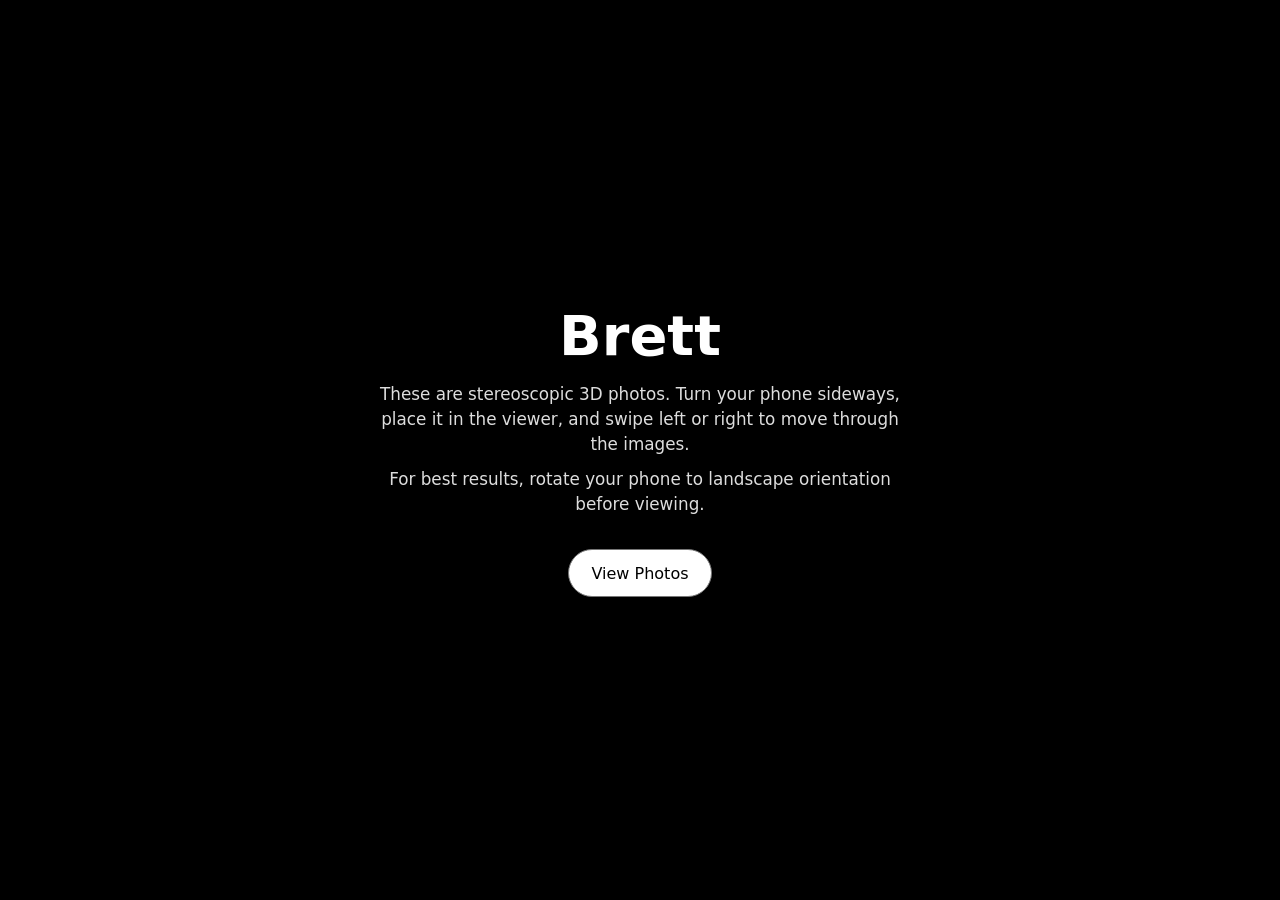
==== phone/Brett/index.html @ c5b340ac "Add files via upload" ====
<!doctype html>
<html lang="en">
<head>
  <meta charset="utf-8">
  <meta name="viewport" content="width=device-width, initial-scale=1, viewport-fit=cover">
  <meta name="theme-color" content="#000000">
  <title>Brett - 3D Photos</title>
  <link rel="stylesheet" href="../viewer.css">
</head>
<body>
  <section id="landing" class="screen active" aria-labelledby="landingName">
    <div class="landing-card">
      <h1 id="landingName">Brett</h1>
      <p id="landingText">These are stereoscopic 3D photos.</p>
      <p>For best results, rotate your phone to landscape orientation before viewing.</p>
      <button id="viewBtn" class="primary" type="button">View Photos</button>
    </div>
  </section>

  <section id="viewer" class="screen" aria-label="3D photo viewer">
    <div class="viewer-main">
      <img id="photo" src="" alt="">
    </div>

    <div id="controls" class="controls">
      <button id="backBtn" class="control-button" type="button" aria-label="Back to introduction">Home</button>

      <div class="meta" aria-live="polite">
        <span id="title"></span>
        <span aria-hidden="true"> · </span>
        <span id="counter"></span>
      </div>

      <div>
        <button id="prevBtn" class="control-button" type="button" aria-label="Previous photo">‹</button>
        <button id="nextBtn" class="control-button" type="button" aria-label="Next photo">›</button>
      </div>
    </div>
  </section>

  <script src="config.js"></script>
  <script src="../viewer.js"></script>
</body>
</html>
---- phone/viewer.css ----
:root {
  color-scheme: dark;
  font-family: system-ui, -apple-system, BlinkMacSystemFont, "Segoe UI", sans-serif;
}
* { box-sizing: border-box; }
html, body {
  margin: 0;
  min-height: 100%;
  background: #000;
  color: #fff;
}
body {
  min-height: 100vh;
  overflow: hidden;
}
button {
  font: inherit;
}
.screen {
  min-height: 100vh;
  display: none;
  background: #000;
}
.screen.active {
  display: flex;
}
#landing {
  align-items: center;
  justify-content: center;
  padding: 28px;
  overflow-y: auto;
}
.landing-card {
  width: min(620px, 100%);
  text-align: center;
}
.landing-card h1 {
  margin: 0 0 14px;
  font-size: clamp(2rem, 8vw, 3.5rem);
  font-weight: 650;
}
.landing-card p {
  margin: 10px auto;
  max-width: 34rem;
  line-height: 1.5;
  color: #ddd;
  font-size: 1.05rem;
}
.primary {
  margin-top: 22px;
  min-height: 48px;
  padding: 12px 22px;
  border: 1px solid #777;
  border-radius: 999px;
  background: #fff;
  color: #000;
  cursor: pointer;
}
#viewer {
  flex-direction: column;
  width: 100%;
  min-height: 100vh;
  touch-action: pan-y;
}
.viewer-main {
  flex: 1 1 auto;
  min-height: 0;
  display: flex;
  align-items: center;
  justify-content: center;
  overflow: hidden;
  padding: 0;
}
.viewer-main img {
  display: block;
  max-width: 100vw;
  max-height: calc(100vh - 52px);
  width: auto;
  height: auto;
  object-fit: contain;
  user-select: none;
  -webkit-user-drag: none;
}
.controls {
  height: 52px;
  flex: 0 0 52px;
  display: flex;
  align-items: center;
  justify-content: space-between;
  gap: 10px;
  padding: 6px 10px;
  background: #000;
  color: #bbb;
  border-top: 1px solid #1b1b1b;
}
.controls.hidden {
  display: none;
}
.control-button {
  min-width: 44px;
  min-height: 40px;
  border: 1px solid #444;
  border-radius: 8px;
  background: #111;
  color: #eee;
  cursor: pointer;
}
.meta {
  min-width: 0;
  text-align: center;
  font-size: 0.92rem;
  white-space: nowrap;
  overflow: hidden;
  text-overflow: ellipsis;
}
#title {
  color: #fff;
}
#counter {
  color: #888;
}
@media (orientation: landscape) and (max-height: 500px) {
  .controls {
    height: 44px;
    flex-basis: 44px;
    padding-top: 2px;
    padding-bottom: 2px;
  }
  .control-button {
    min-height: 36px;
  }
  .viewer-main img {
    max-height: calc(100vh - 44px);
  }
}
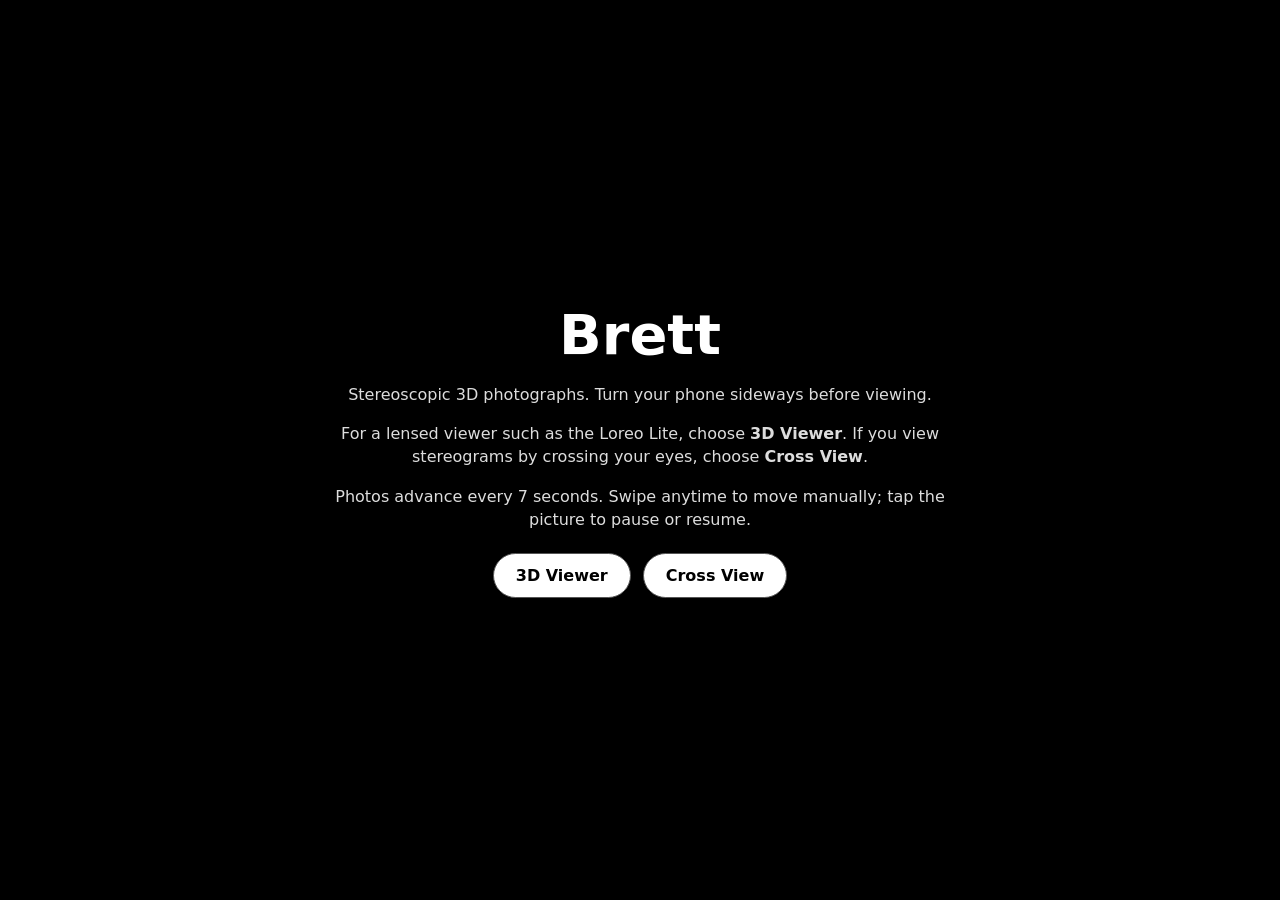
==== commit 355614fc: "Add files via upload" ====
--- a/phone/Brett/index.html
+++ b/phone/Brett/index.html
@@ -1,44 +1,4 @@
-<!doctype html>
-<html lang="en">
-<head>
-  <meta charset="utf-8">
-  <meta name="viewport" content="width=device-width, initial-scale=1, viewport-fit=cover">
-  <meta name="theme-color" content="#000000">
-  <title>Brett - 3D Photos</title>
-  <link rel="stylesheet" href="../viewer.css">
-</head>
-<body>
-  <section id="landing" class="screen active" aria-labelledby="landingName">
-    <div class="landing-card">
-      <h1 id="landingName">Brett</h1>
-      <p id="landingText">These are stereoscopic 3D photos.</p>
-      <p>For best results, rotate your phone to landscape orientation before viewing.</p>
-      <button id="viewBtn" class="primary" type="button">View Photos</button>
-    </div>
-  </section>
-
-  <section id="viewer" class="screen" aria-label="3D photo viewer">
-    <div class="viewer-main">
-      <img id="photo" src="" alt="">
-    </div>
-
-    <div id="controls" class="controls">
-      <button id="backBtn" class="control-button" type="button" aria-label="Back to introduction">Home</button>
-
-      <div class="meta" aria-live="polite">
-        <span id="title"></span>
-        <span aria-hidden="true"> · </span>
-        <span id="counter"></span>
-      </div>
-
-      <div>
-        <button id="prevBtn" class="control-button" type="button" aria-label="Previous photo">‹</button>
-        <button id="nextBtn" class="control-button" type="button" aria-label="Next photo">›</button>
-      </div>
-    </div>
-  </section>
-
-  <script src="config.js"></script>
-  <script src="../viewer.js"></script>
-</body>
-</html>
+<!doctype html><html lang="en"><head><meta charset="utf-8"><meta name="viewport" content="width=device-width,initial-scale=1,viewport-fit=cover"><meta name="theme-color" content="#000"><meta name="apple-mobile-web-app-capable" content="yes"><title>Brett - 3D Photos</title><link rel="stylesheet" href="../viewer.css"></head><body>
+<section id="landing" class="screen active"><div class="card"><h1>Brett</h1><p>Stereoscopic 3D photographs. Turn your phone sideways before viewing.</p><p>For a lensed viewer such as the Loreo Lite, choose <b>3D Viewer</b>. If you view stereograms by crossing your eyes, choose <b>Cross View</b>.</p><p>Photos advance every 7 seconds. Swipe anytime to move manually; tap the picture to pause or resume.</p><div class="modes"><button id="parallel" class="primary">3D Viewer</button><button id="crossBtn" class="primary">Cross View</button></div></div></section>
+<section id="viewer" class="screen"><div id="stage" class="stage"><img id="photo" class="normal" alt=""><div id="cross" class="cross"><div id="leftHalf" class="half a"></div><div id="rightHalf" class="half b"></div></div><div id="stitle" class="stitle"><span id="titleL"></span><span id="titleR"></span></div><div id="status" class="status"></div></div><div class="controls"><button id="home">Home</button><button id="pause">Pause</button><div class="meta"><b id="metaTitle"></b> · <span id="count"></span></div><button id="prev">‹</button><button id="next">›</button></div></section>
+<script src="config.js"></script><script src="../viewer.js"></script></body></html>
--- a/phone/viewer.css
+++ b/phone/viewer.css
@@ -1,135 +1,2 @@
-:root {
-  color-scheme: dark;
-  font-family: system-ui, -apple-system, BlinkMacSystemFont, "Segoe UI", sans-serif;
-}
-* { box-sizing: border-box; }
-html, body {
-  margin: 0;
-  min-height: 100%;
-  background: #000;
-  color: #fff;
-}
-body {
-  min-height: 100vh;
-  overflow: hidden;
-}
-button {
-  font: inherit;
-}
-.screen {
-  min-height: 100vh;
-  display: none;
-  background: #000;
-}
-.screen.active {
-  display: flex;
-}
-#landing {
-  align-items: center;
-  justify-content: center;
-  padding: 28px;
-  overflow-y: auto;
-}
-.landing-card {
-  width: min(620px, 100%);
-  text-align: center;
-}
-.landing-card h1 {
-  margin: 0 0 14px;
-  font-size: clamp(2rem, 8vw, 3.5rem);
-  font-weight: 650;
-}
-.landing-card p {
-  margin: 10px auto;
-  max-width: 34rem;
-  line-height: 1.5;
-  color: #ddd;
-  font-size: 1.05rem;
-}
-.primary {
-  margin-top: 22px;
-  min-height: 48px;
-  padding: 12px 22px;
-  border: 1px solid #777;
-  border-radius: 999px;
-  background: #fff;
-  color: #000;
-  cursor: pointer;
-}
-#viewer {
-  flex-direction: column;
-  width: 100%;
-  min-height: 100vh;
-  touch-action: pan-y;
-}
-.viewer-main {
-  flex: 1 1 auto;
-  min-height: 0;
-  display: flex;
-  align-items: center;
-  justify-content: center;
-  overflow: hidden;
-  padding: 0;
-}
-.viewer-main img {
-  display: block;
-  max-width: 100vw;
-  max-height: calc(100vh - 52px);
-  width: auto;
-  height: auto;
-  object-fit: contain;
-  user-select: none;
-  -webkit-user-drag: none;
-}
-.controls {
-  height: 52px;
-  flex: 0 0 52px;
-  display: flex;
-  align-items: center;
-  justify-content: space-between;
-  gap: 10px;
-  padding: 6px 10px;
-  background: #000;
-  color: #bbb;
-  border-top: 1px solid #1b1b1b;
-}
-.controls.hidden {
-  display: none;
-}
-.control-button {
-  min-width: 44px;
-  min-height: 40px;
-  border: 1px solid #444;
-  border-radius: 8px;
-  background: #111;
-  color: #eee;
-  cursor: pointer;
-}
-.meta {
-  min-width: 0;
-  text-align: center;
-  font-size: 0.92rem;
-  white-space: nowrap;
-  overflow: hidden;
-  text-overflow: ellipsis;
-}
-#title {
-  color: #fff;
-}
-#counter {
-  color: #888;
-}
-@media (orientation: landscape) and (max-height: 500px) {
-  .controls {
-    height: 44px;
-    flex-basis: 44px;
-    padding-top: 2px;
-    padding-bottom: 2px;
-  }
-  .control-button {
-    min-height: 36px;
-  }
-  .viewer-main img {
-    max-height: calc(100vh - 44px);
-  }
-}
+
+*{box-sizing:border-box}html,body{margin:0;width:100%;height:100%;background:#000;color:#fff;font-family:system-ui,-apple-system,sans-serif}body{overflow:hidden}.screen{display:none;width:100%;height:100%}.screen.active{display:flex}#landing{align-items:center;justify-content:center;padding:24px;overflow:auto}.card{max-width:620px;text-align:center}.card h1{font-size:clamp(2rem,8vw,3.5rem);margin:0 0 14px}.card p{line-height:1.45;color:#ddd}.modes{display:flex;gap:12px;justify-content:center;flex-wrap:wrap;margin-top:22px}button{font:inherit;min-height:44px;border:1px solid #555;border-radius:9px;background:#111;color:#fff;padding:8px 13px}.primary{background:#fff;color:#000;border-radius:999px;padding:12px 22px;font-weight:600}#viewer{position:relative;flex-direction:column;overflow:hidden}.stage{position:relative;flex:1;min-height:0;display:flex;align-items:center;justify-content:center;overflow:hidden;touch-action:pan-y}.normal{display:block;max-width:100%;max-height:100%;width:auto;height:auto;object-fit:contain;-webkit-user-drag:none;user-select:none}.cross{display:none;width:100%;height:100%;align-items:center;justify-content:center}.half{width:50%;height:100%;background-repeat:no-repeat;background-size:200% auto;background-position-y:center}.half.a{background-position-x:right}.half.b{background-position-x:left}.stitle{position:absolute;left:0;right:0;bottom:6%;display:flex;opacity:0;transition:opacity .3s;pointer-events:none}.stitle.show{opacity:1}.stitle span{width:50%;text-align:center;font-weight:600;font-size:clamp(14px,2.7vw,23px);text-shadow:0 1px 5px #000,0 1px 9px #000}.stitle span:first-child{transform:translateX(4px)}.stitle span:last-child{transform:translateX(-4px)}.status{position:absolute;top:8px;left:50%;transform:translateX(-50%);background:#000b;padding:4px 9px;border-radius:99px;opacity:0;pointer-events:none}.status.show{opacity:1}.controls{flex:0 0 46px;display:flex;align-items:center;gap:7px;padding:3px 7px;border-top:1px solid #222}.meta{flex:1;min-width:0;text-align:center;white-space:nowrap;overflow:hidden;text-overflow:ellipsis;color:#aaa;font-size:.9rem}.meta b{color:#fff}@media(orientation:landscape) and (max-height:500px){.controls{flex-basis:40px}.controls button{min-height:34px;padding:4px 9px}}
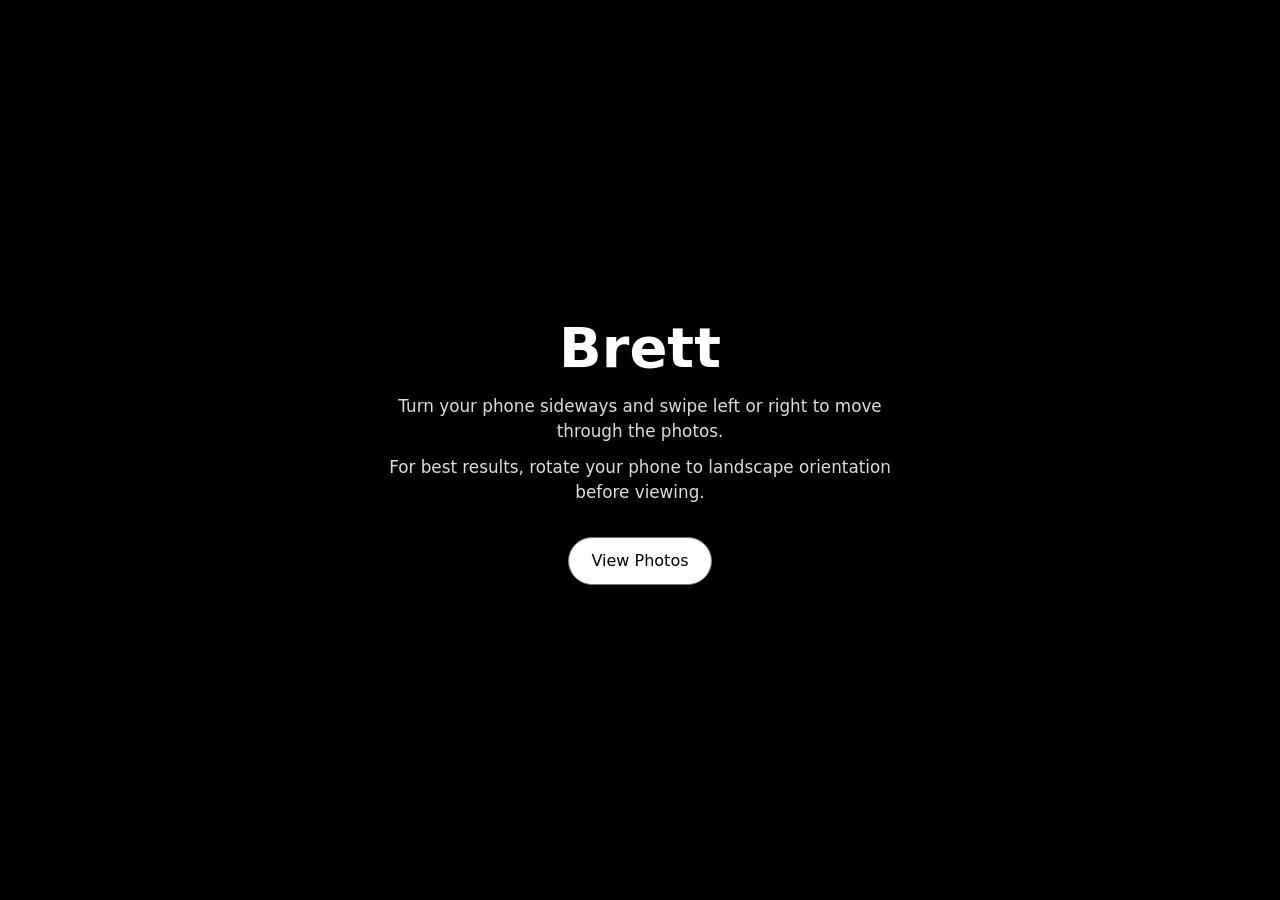
==== commit 38c3d6fc: "Add files via upload" ====
--- a/phone/Brett/index.html
+++ b/phone/Brett/index.html
@@ -1,4 +1,34 @@
-<!doctype html><html lang="en"><head><meta charset="utf-8"><meta name="viewport" content="width=device-width,initial-scale=1,viewport-fit=cover"><meta name="theme-color" content="#000"><meta name="apple-mobile-web-app-capable" content="yes"><title>Brett - 3D Photos</title><link rel="stylesheet" href="../viewer.css"></head><body>
-<section id="landing" class="screen active"><div class="card"><h1>Brett</h1><p>Stereoscopic 3D photographs. Turn your phone sideways before viewing.</p><p>For a lensed viewer such as the Loreo Lite, choose <b>3D Viewer</b>. If you view stereograms by crossing your eyes, choose <b>Cross View</b>.</p><p>Photos advance every 7 seconds. Swipe anytime to move manually; tap the picture to pause or resume.</p><div class="modes"><button id="parallel" class="primary">3D Viewer</button><button id="crossBtn" class="primary">Cross View</button></div></div></section>
-<section id="viewer" class="screen"><div id="stage" class="stage"><img id="photo" class="normal" alt=""><div id="cross" class="cross"><div id="leftHalf" class="half a"></div><div id="rightHalf" class="half b"></div></div><div id="stitle" class="stitle"><span id="titleL"></span><span id="titleR"></span></div><div id="status" class="status"></div></div><div class="controls"><button id="home">Home</button><button id="pause">Pause</button><div class="meta"><b id="metaTitle"></b> · <span id="count"></span></div><button id="prev">‹</button><button id="next">›</button></div></section>
-<script src="config.js"></script><script src="../viewer.js"></script></body></html>+<!doctype html>
+<html lang="en">
+<head>
+<meta charset="utf-8">
+<meta name="viewport" content="width=device-width, initial-scale=1, viewport-fit=cover">
+<meta name="theme-color" content="#000000">
+<title>Brett - 3D Photos</title>
+<link rel="stylesheet" href="../viewer.css">
+</head>
+<body>
+<section id="landing" class="screen active">
+  <div class="landing-card">
+    <h1 id="landingName">Brett</h1>
+    <p id="landingText"></p>
+    <p>For best results, rotate your phone to landscape orientation before viewing.</p>
+    <button id="viewBtn" class="primary" type="button">View Photos</button>
+  </div>
+</section>
+<section id="viewer" class="screen">
+  <div class="viewer-main"><img id="photo" src="" alt=""></div>
+  <div class="controls">
+    <button id="backBtn" class="control-button" type="button">Home</button>
+    <button id="pauseBtn" class="control-button" type="button">Pause</button>
+    <div class="meta"><span id="title"></span> · <span id="counter"></span></div>
+    <div class="nav-buttons">
+      <button id="prevBtn" class="control-button" type="button">‹</button>
+      <button id="nextBtn" class="control-button" type="button">›</button>
+    </div>
+  </div>
+</section>
+<script src="config.js"></script>
+<script src="../viewer.js"></script>
+</body>
+</html>
--- a/phone/viewer.css
+++ b/phone/viewer.css
@@ -1,2 +1,25 @@
-
-*{box-sizing:border-box}html,body{margin:0;width:100%;height:100%;background:#000;color:#fff;font-family:system-ui,-apple-system,sans-serif}body{overflow:hidden}.screen{display:none;width:100%;height:100%}.screen.active{display:flex}#landing{align-items:center;justify-content:center;padding:24px;overflow:auto}.card{max-width:620px;text-align:center}.card h1{font-size:clamp(2rem,8vw,3.5rem);margin:0 0 14px}.card p{line-height:1.45;color:#ddd}.modes{display:flex;gap:12px;justify-content:center;flex-wrap:wrap;margin-top:22px}button{font:inherit;min-height:44px;border:1px solid #555;border-radius:9px;background:#111;color:#fff;padding:8px 13px}.primary{background:#fff;color:#000;border-radius:999px;padding:12px 22px;font-weight:600}#viewer{position:relative;flex-direction:column;overflow:hidden}.stage{position:relative;flex:1;min-height:0;display:flex;align-items:center;justify-content:center;overflow:hidden;touch-action:pan-y}.normal{display:block;max-width:100%;max-height:100%;width:auto;height:auto;object-fit:contain;-webkit-user-drag:none;user-select:none}.cross{display:none;width:100%;height:100%;align-items:center;justify-content:center}.half{width:50%;height:100%;background-repeat:no-repeat;background-size:200% auto;background-position-y:center}.half.a{background-position-x:right}.half.b{background-position-x:left}.stitle{position:absolute;left:0;right:0;bottom:6%;display:flex;opacity:0;transition:opacity .3s;pointer-events:none}.stitle.show{opacity:1}.stitle span{width:50%;text-align:center;font-weight:600;font-size:clamp(14px,2.7vw,23px);text-shadow:0 1px 5px #000,0 1px 9px #000}.stitle span:first-child{transform:translateX(4px)}.stitle span:last-child{transform:translateX(-4px)}.status{position:absolute;top:8px;left:50%;transform:translateX(-50%);background:#000b;padding:4px 9px;border-radius:99px;opacity:0;pointer-events:none}.status.show{opacity:1}.controls{flex:0 0 46px;display:flex;align-items:center;gap:7px;padding:3px 7px;border-top:1px solid #222}.meta{flex:1;min-width:0;text-align:center;white-space:nowrap;overflow:hidden;text-overflow:ellipsis;color:#aaa;font-size:.9rem}.meta b{color:#fff}@media(orientation:landscape) and (max-height:500px){.controls{flex-basis:40px}.controls button{min-height:34px;padding:4px 9px}}
+:root{color-scheme:dark;font-family:system-ui,-apple-system,BlinkMacSystemFont,"Segoe UI",sans-serif}
+*{box-sizing:border-box}
+html,body{margin:0;min-height:100%;background:#000;color:#fff}
+body{min-height:100vh;overflow:hidden}
+button{font:inherit}
+.screen{min-height:100vh;display:none;background:#000}
+.screen.active{display:flex}
+#landing{align-items:center;justify-content:center;padding:28px;overflow-y:auto}
+.landing-card{width:min(620px,100%);text-align:center}
+.landing-card h1{margin:0 0 14px;font-size:clamp(2rem,8vw,3.5rem)}
+.landing-card p{margin:10px auto;max-width:34rem;line-height:1.5;color:#ddd;font-size:1.05rem}
+.primary{margin-top:22px;min-height:48px;padding:12px 22px;border:1px solid #777;border-radius:999px;background:#fff;color:#000}
+#viewer{flex-direction:column;width:100%;min-height:100vh;touch-action:pan-y}
+.viewer-main{flex:1 1 auto;min-height:0;display:flex;align-items:center;justify-content:center;overflow:hidden}
+.viewer-main img{display:block;max-width:100vw;max-height:calc(100vh - 52px);width:auto;height:auto;object-fit:contain;user-select:none;-webkit-user-drag:none}
+.controls{height:52px;flex:0 0 52px;display:flex;align-items:center;gap:8px;padding:6px 10px;background:#000;color:#bbb;border-top:1px solid #1b1b1b}
+.control-button{min-width:44px;min-height:40px;padding:0 10px;border:1px solid #444;border-radius:8px;background:#111;color:#eee}
+.meta{flex:1 1 auto;min-width:0;text-align:center;font-size:.92rem;white-space:nowrap;overflow:hidden;text-overflow:ellipsis}
+#title{color:#fff} #counter{color:#888}
+.nav-buttons{display:flex;gap:6px}
+@media (orientation:landscape) and (max-height:500px){
+ .controls{height:44px;flex-basis:44px;padding-top:2px;padding-bottom:2px}
+ .control-button{min-height:36px}
+ .viewer-main img{max-height:calc(100vh - 44px)}
+}
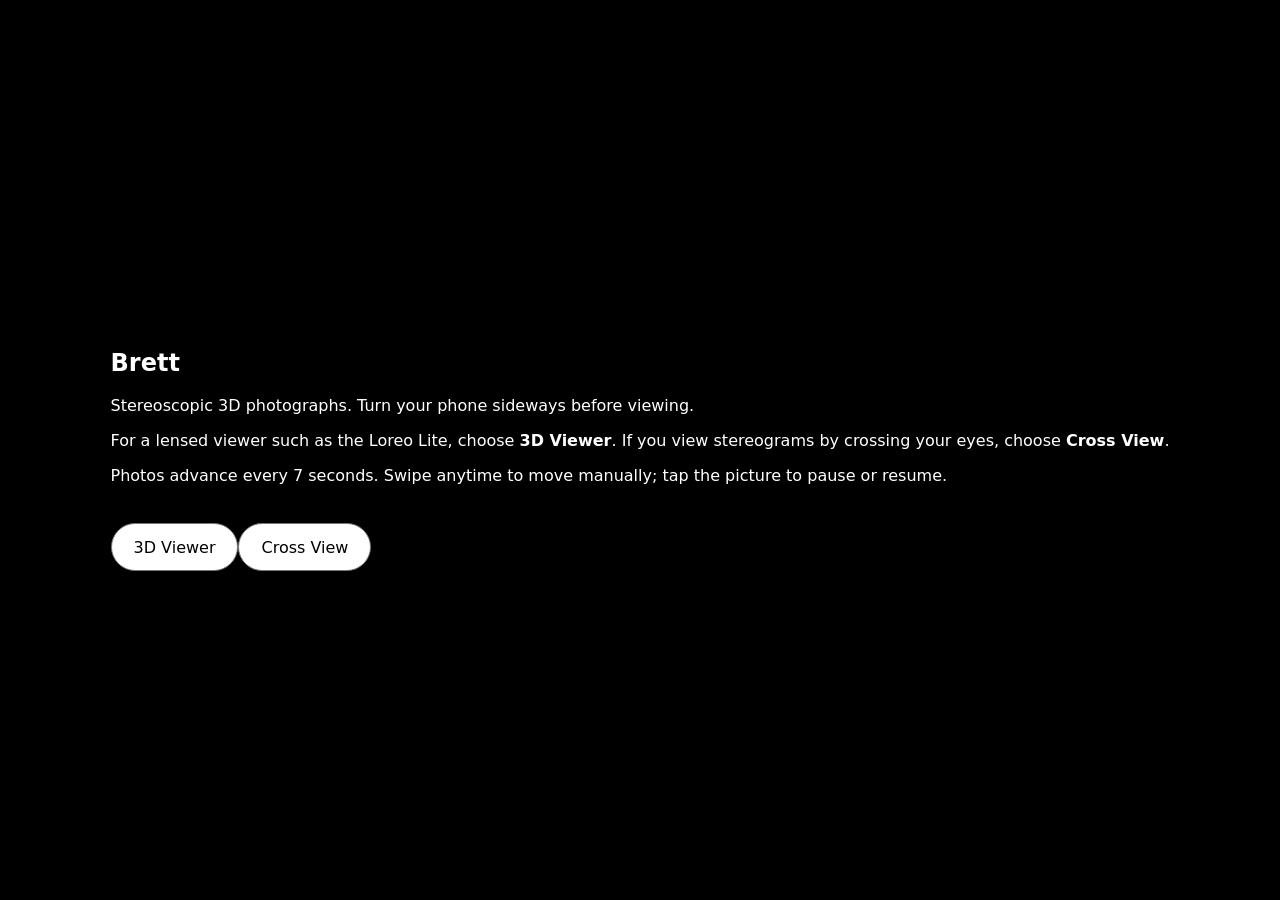
==== commit 9444c0df: "Add files via upload" ====
--- a/phone/Brett/index.html
+++ b/phone/Brett/index.html
@@ -1,34 +1,5 @@
-<!doctype html>
-<html lang="en">
-<head>
-<meta charset="utf-8">
-<meta name="viewport" content="width=device-width, initial-scale=1, viewport-fit=cover">
-<meta name="theme-color" content="#000000">
-<title>Brett - 3D Photos</title>
-<link rel="stylesheet" href="../viewer.css">
-</head>
-<body>
-<section id="landing" class="screen active">
-  <div class="landing-card">
-    <h1 id="landingName">Brett</h1>
-    <p id="landingText"></p>
-    <p>For best results, rotate your phone to landscape orientation before viewing.</p>
-    <button id="viewBtn" class="primary" type="button">View Photos</button>
-  </div>
-</section>
-<section id="viewer" class="screen">
-  <div class="viewer-main"><img id="photo" src="" alt=""></div>
-  <div class="controls">
-    <button id="backBtn" class="control-button" type="button">Home</button>
-    <button id="pauseBtn" class="control-button" type="button">Pause</button>
-    <div class="meta"><span id="title"></span> · <span id="counter"></span></div>
-    <div class="nav-buttons">
-      <button id="prevBtn" class="control-button" type="button">‹</button>
-      <button id="nextBtn" class="control-button" type="button">›</button>
-    </div>
-  </div>
-</section>
-<script src="config.js"></script>
-<script src="../viewer.js"></script>
-</body>
-</html>
+<!doctype html><html lang="en"><head><meta charset="utf-8"><meta name="viewport" content="width=device-width,initial-scale=1,viewport-fit=cover"><meta name="theme-color" content="#000"><meta name="apple-mobile-web-app-capable" content="yes"><title>Brett - 3D Photos</title><link rel="stylesheet" href="../viewer.css"></head><body>
+<section id="landing" class="screen active"><div class="card"><h1>Brett</h1><p>Stereoscopic 3D photographs. Turn your phone sideways before viewing.</p><p>For a lensed viewer such as the Loreo Lite, choose <b>3D Viewer</b>. If you view stereograms by crossing your eyes, choose <b>Cross View</b>.</p><p>Photos advance every 7 seconds.
+Swipe anytime to move manually; tap the picture to pause or resume.</p><div class="modes"><button id="parallel" class="primary">3D Viewer</button><button id="crossBtn" class="primary">Cross View</button></div></div></section>
+<section id="viewer" class="screen"><div id="stage" class="stage"><img id="photo" class="normal" alt=""><div id="cross" class="cross"><div id="leftHalf" class="half a"></div><div id="rightHalf" class="half b"></div></div><div id="status" class="status"></div></div><div class="controls"><button id="home">Home</button><button id="pause">Pause</button><div class="meta"><b id="metaTitle"></b> · <span id="count"></span></div><button id="prev">‹</button><button id="next">›</button></div></section>
+<script src="config.js"></script><script src="../viewer.js"></script></body></html>
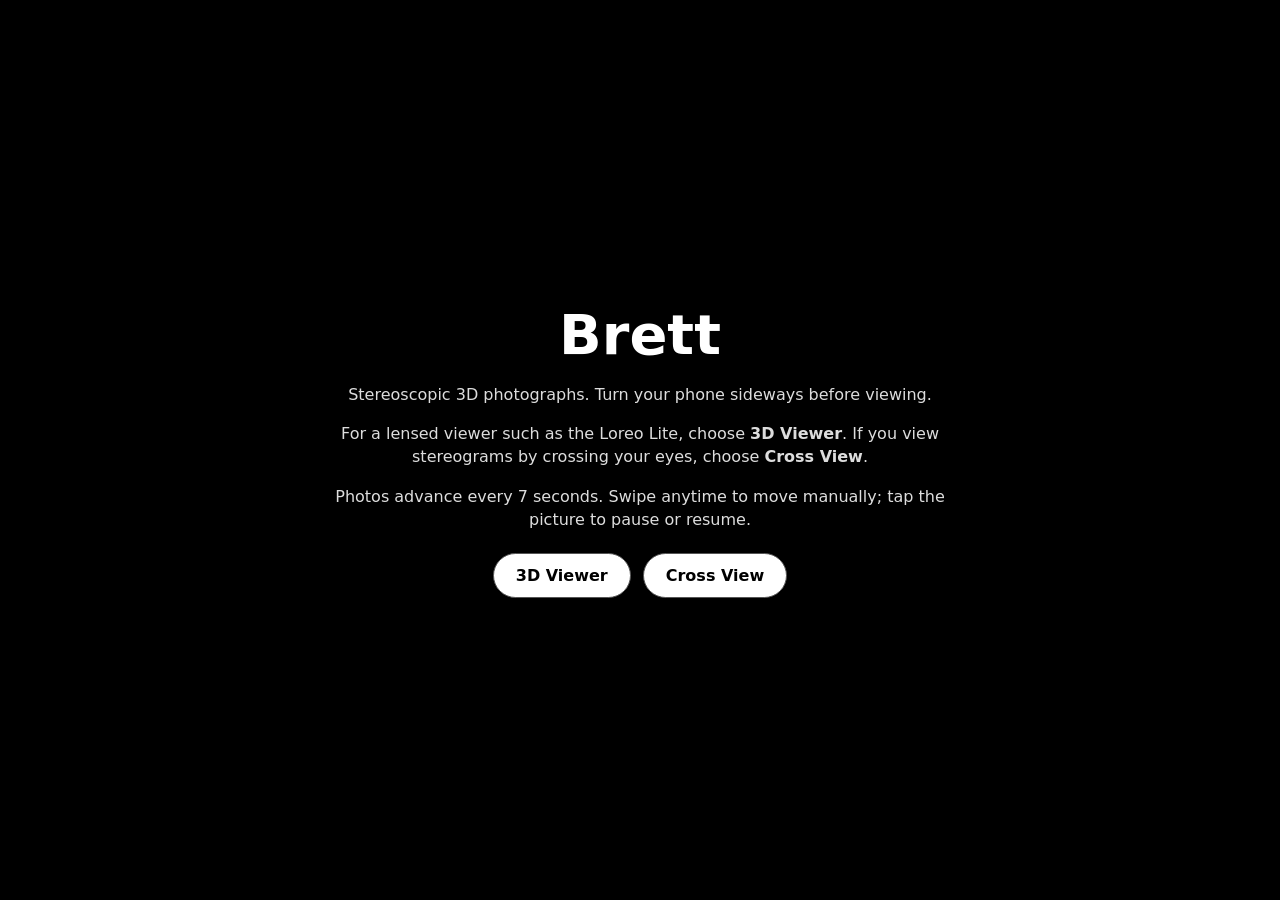
==== commit 8e26dfba: "Add files via upload" ====
--- a/phone/Brett/index.html
+++ b/phone/Brett/index.html
@@ -2,4 +2,4 @@
 <section id="landing" class="screen active"><div class="card"><h1>Brett</h1><p>Stereoscopic 3D photographs. Turn your phone sideways before viewing.</p><p>For a lensed viewer such as the Loreo Lite, choose <b>3D Viewer</b>. If you view stereograms by crossing your eyes, choose <b>Cross View</b>.</p><p>Photos advance every 7 seconds.
 Swipe anytime to move manually; tap the picture to pause or resume.</p><div class="modes"><button id="parallel" class="primary">3D Viewer</button><button id="crossBtn" class="primary">Cross View</button></div></div></section>
 <section id="viewer" class="screen"><div id="stage" class="stage"><img id="photo" class="normal" alt=""><div id="cross" class="cross"><div id="leftHalf" class="half a"></div><div id="rightHalf" class="half b"></div></div><div id="status" class="status"></div></div><div class="controls"><button id="home">Home</button><button id="pause">Pause</button><div class="meta"><b id="metaTitle"></b> · <span id="count"></span></div><button id="prev">‹</button><button id="next">›</button></div></section>
-<script src="config.js"></script><script src="../viewer.js"></script></body></html>
+<script src="config.js"></script><script src="../viewer.js"></script></body></html>
--- a/phone/viewer.css
+++ b/phone/viewer.css
@@ -1,25 +1 @@
-:root{color-scheme:dark;font-family:system-ui,-apple-system,BlinkMacSystemFont,"Segoe UI",sans-serif}
-*{box-sizing:border-box}
-html,body{margin:0;min-height:100%;background:#000;color:#fff}
-body{min-height:100vh;overflow:hidden}
-button{font:inherit}
-.screen{min-height:100vh;display:none;background:#000}
-.screen.active{display:flex}
-#landing{align-items:center;justify-content:center;padding:28px;overflow-y:auto}
-.landing-card{width:min(620px,100%);text-align:center}
-.landing-card h1{margin:0 0 14px;font-size:clamp(2rem,8vw,3.5rem)}
-.landing-card p{margin:10px auto;max-width:34rem;line-height:1.5;color:#ddd;font-size:1.05rem}
-.primary{margin-top:22px;min-height:48px;padding:12px 22px;border:1px solid #777;border-radius:999px;background:#fff;color:#000}
-#viewer{flex-direction:column;width:100%;min-height:100vh;touch-action:pan-y}
-.viewer-main{flex:1 1 auto;min-height:0;display:flex;align-items:center;justify-content:center;overflow:hidden}
-.viewer-main img{display:block;max-width:100vw;max-height:calc(100vh - 52px);width:auto;height:auto;object-fit:contain;user-select:none;-webkit-user-drag:none}
-.controls{height:52px;flex:0 0 52px;display:flex;align-items:center;gap:8px;padding:6px 10px;background:#000;color:#bbb;border-top:1px solid #1b1b1b}
-.control-button{min-width:44px;min-height:40px;padding:0 10px;border:1px solid #444;border-radius:8px;background:#111;color:#eee}
-.meta{flex:1 1 auto;min-width:0;text-align:center;font-size:.92rem;white-space:nowrap;overflow:hidden;text-overflow:ellipsis}
-#title{color:#fff} #counter{color:#888}
-.nav-buttons{display:flex;gap:6px}
-@media (orientation:landscape) and (max-height:500px){
- .controls{height:44px;flex-basis:44px;padding-top:2px;padding-bottom:2px}
- .control-button{min-height:36px}
- .viewer-main img{max-height:calc(100vh - 44px)}
-}
+*{box-sizing:border-box}html,body{margin:0;width:100%;height:100%;background:#000;color:#fff;font-family:system-ui,-apple-system,sans-serif}body{overflow:hidden}.screen{display:none;width:100%;height:100%}.screen.active{display:flex}#landing{align-items:center;justify-content:center;padding:24px;overflow:auto}.card{max-width:620px;text-align:center}.card h1{font-size:clamp(2rem,8vw,3.5rem);margin:0 0 14px}.card p{line-height:1.45;color:#ddd}.modes{display:flex;gap:12px;justify-content:center;flex-wrap:wrap;margin-top:22px}button{font:inherit;min-height:44px;border:1px solid #555;border-radius:9px;background:#111;color:#fff;padding:8px 13px}.primary{background:#fff;color:#000;border-radius:999px;padding:12px 22px;font-weight:600}#viewer{position:relative;flex-direction:column;overflow:hidden}.stage{position:relative;flex:1;min-height:0;display:flex;align-items:center;justify-content:center;overflow:hidden;touch-action:pan-y}.normal{display:block;max-width:100%;max-height:100%;width:auto;height:auto;object-fit:contain;-webkit-user-drag:none;user-select:none}.cross{display:none;width:100%;height:100%;align-items:center;justify-content:center}.half{width:50%;height:100%;background-repeat:no-repeat;background-size:200% auto;background-position-y:center}.half.a{background-position-x:right}.half.b{background-position-x:left}.status{position:absolute;top:8px;left:50%;transform:translateX(-50%);background:#000b;padding:4px 9px;border-radius:99px;opacity:0;pointer-events:none}.status.show{opacity:1}.controls{flex:0 0 46px;display:flex;align-items:center;gap:7px;padding:3px 7px;border-top:1px solid #222}.meta{flex:1;min-width:0;text-align:center;white-space:nowrap;overflow:hidden;text-overflow:ellipsis;color:#aaa;font-size:.9rem}.meta b{color:#fff}@media(orientation:landscape) and (max-height:500px){.controls{flex-basis:40px}.controls button{min-height:34px;padding:4px 9px}}
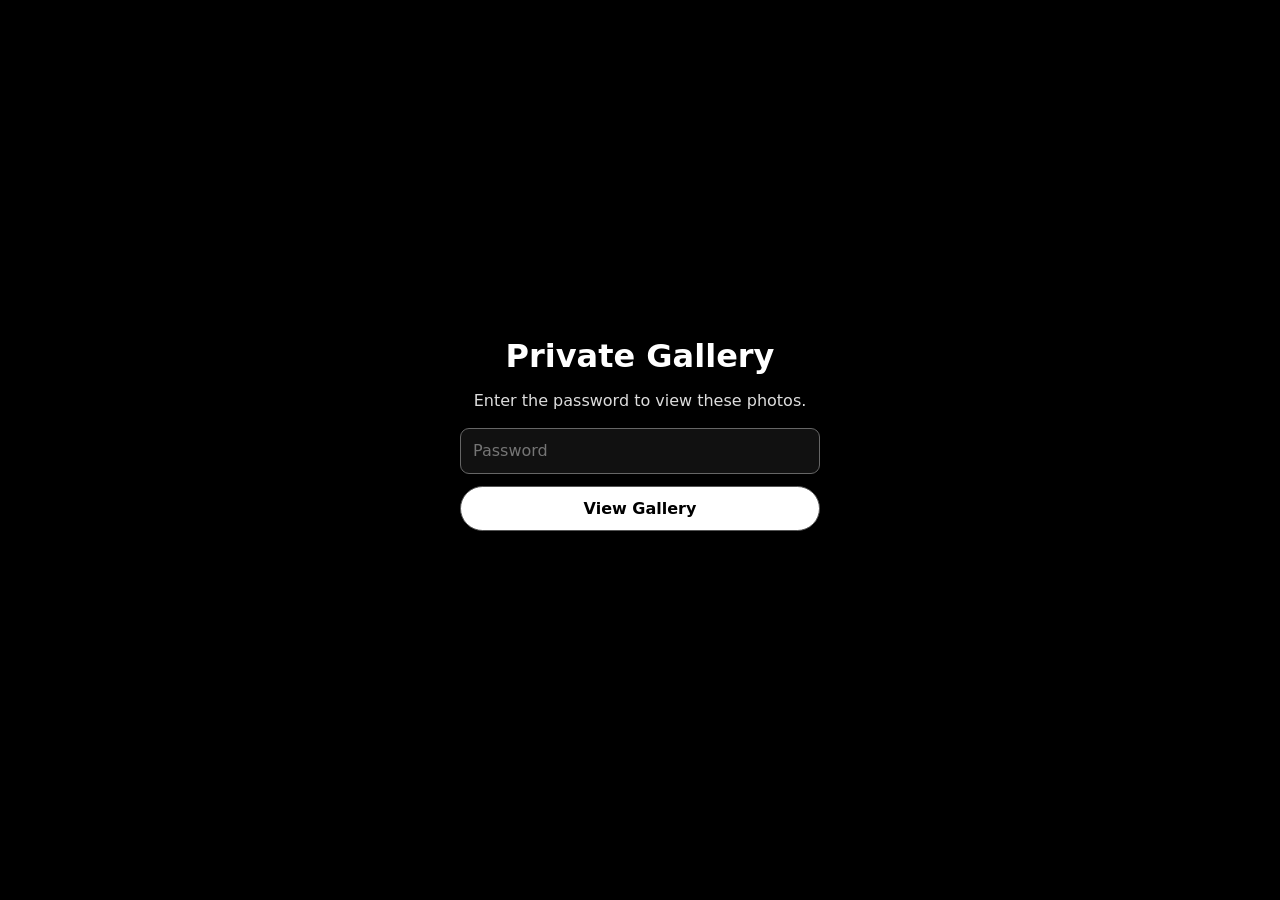
==== commit 390538c9: "Add password" ====
--- a/phone/Brett/index.html
+++ b/phone/Brett/index.html
@@ -1,5 +1,6 @@
 <!doctype html><html lang="en"><head><meta charset="utf-8"><meta name="viewport" content="width=device-width,initial-scale=1,viewport-fit=cover"><meta name="theme-color" content="#000"><meta name="apple-mobile-web-app-capable" content="yes"><title>Brett - 3D Photos</title><link rel="stylesheet" href="../viewer.css"></head><body>
-<section id="landing" class="screen active"><div class="card"><h1>Brett</h1><p>Stereoscopic 3D photographs. Turn your phone sideways before viewing.</p><p>For a lensed viewer such as the Loreo Lite, choose <b>3D Viewer</b>. If you view stereograms by crossing your eyes, choose <b>Cross View</b>.</p><p>Photos advance every 7 seconds.
+<section id="lock" class="screen active"><form id="lockForm" class="lock-card"><h1>Private Gallery</h1><p>Enter the password to view these photos.</p><input id="password" type="password" autocomplete="current-password" autocapitalize="none" spellcheck="false" placeholder="Password" aria-label="Password"><button class="primary" type="submit">View Gallery</button><p id="lockError" class="lock-error" role="alert"></p></form></section>
+<section id="landing" class="screen"><div class="card"><h1>Brett</h1><p>Stereoscopic 3D photographs. Turn your phone sideways before viewing.</p><p>For a lensed viewer such as the Loreo Lite, choose <b>3D Viewer</b>. If you view stereograms by crossing your eyes, choose <b>Cross View</b>.</p><p>Photos advance every 7 seconds.
 Swipe anytime to move manually; tap the picture to pause or resume.</p><div class="modes"><button id="parallel" class="primary">3D Viewer</button><button id="crossBtn" class="primary">Cross View</button></div></div></section>
 <section id="viewer" class="screen"><div id="stage" class="stage"><img id="photo" class="normal" alt=""><div id="cross" class="cross"><div id="leftHalf" class="half a"></div><div id="rightHalf" class="half b"></div></div><div id="status" class="status"></div></div><div class="controls"><button id="home">Home</button><button id="pause">Pause</button><div class="meta"><b id="metaTitle"></b> · <span id="count"></span></div><button id="prev">‹</button><button id="next">›</button></div></section>
 <script src="config.js"></script><script src="../viewer.js"></script></body></html>
--- a/phone/viewer.css
+++ b/phone/viewer.css
@@ -1 +1,27 @@
-*{box-sizing:border-box}html,body{margin:0;width:100%;height:100%;background:#000;color:#fff;font-family:system-ui,-apple-system,sans-serif}body{overflow:hidden}.screen{display:none;width:100%;height:100%}.screen.active{display:flex}#landing{align-items:center;justify-content:center;padding:24px;overflow:auto}.card{max-width:620px;text-align:center}.card h1{font-size:clamp(2rem,8vw,3.5rem);margin:0 0 14px}.card p{line-height:1.45;color:#ddd}.modes{display:flex;gap:12px;justify-content:center;flex-wrap:wrap;margin-top:22px}button{font:inherit;min-height:44px;border:1px solid #555;border-radius:9px;background:#111;color:#fff;padding:8px 13px}.primary{background:#fff;color:#000;border-radius:999px;padding:12px 22px;font-weight:600}#viewer{position:relative;flex-direction:column;overflow:hidden}.stage{position:relative;flex:1;min-height:0;display:flex;align-items:center;justify-content:center;overflow:hidden;touch-action:pan-y}.normal{display:block;max-width:100%;max-height:100%;width:auto;height:auto;object-fit:contain;-webkit-user-drag:none;user-select:none}.cross{display:none;width:100%;height:100%;align-items:center;justify-content:center}.half{width:50%;height:100%;background-repeat:no-repeat;background-size:200% auto;background-position-y:center}.half.a{background-position-x:right}.half.b{background-position-x:left}.status{position:absolute;top:8px;left:50%;transform:translateX(-50%);background:#000b;padding:4px 9px;border-radius:99px;opacity:0;pointer-events:none}.status.show{opacity:1}.controls{flex:0 0 46px;display:flex;align-items:center;gap:7px;padding:3px 7px;border-top:1px solid #222}.meta{flex:1;min-width:0;text-align:center;white-space:nowrap;overflow:hidden;text-overflow:ellipsis;color:#aaa;font-size:.9rem}.meta b{color:#fff}@media(orientation:landscape) and (max-height:500px){.controls{flex-basis:40px}.controls button{min-height:34px;padding:4px 9px}}+*{box-sizing:border-box}html,body{margin:0;width:100%;height:100%;background:#000;color:#fff;font-family:system-ui,-apple-system,sans-serif}body{overflow:hidden}.screen{display:none;width:100%;height:100%}.screen.active{display:flex}#landing{align-items:center;justify-content:center;padding:24px;overflow:auto}#lock{align-items:center;justify-content:center;padding:24px}.lock-card{width:min(360px,100%);text-align:center}.lock-card h1{margin:0 0 10px;font-size:2rem}.lock-card p{color:#ddd}.lock-card input{display:block;width:100%;min-height:46px;margin:18px 0 12px;padding:10px 12px;border:1px solid #666;border-radius:9px;background:#111;color:#fff;font:inherit;font-size:16px}.lock-card .primary{width:100%;margin:0}.lock-error{min-height:1.4em;margin:10px 0 0!important;color:#ffb4b4!important}.card{max-width:620px;text-align:center}.card h1{font-size:clamp(2rem,8vw,3.5rem);margin:0 0 14px}.card p{line-height:1.45;color:#ddd}.modes{display:flex;gap:12px;justify-content:center;flex-wrap:wrap;margin-top:22px}button{font:inherit;min-height:44px;border:1px solid #555;border-radius:9px;background:#111;color:#fff;padding:8px 13px}.primary{background:#fff;color:#000;border-radius:999px;padding:12px 22px;font-weight:600}#viewer{position:relative;flex-direction:column;overflow:hidden}.stage{position:relative;flex:1;min-height:0;display:flex;align-items:center;justify-content:center;overflow:hidden;touch-action:pan-y}.normal{display:block;max-width:100%;max-height:100%;width:auto;height:auto;object-fit:contain;-webkit-user-drag:none;user-select:none}.cross{display:none;width:100%;height:100%;align-items:center;justify-content:center}.half{width:50%;height:100%;background-repeat:no-repeat;background-size:200% auto;background-position-y:center}.half.a{background-position-x:right}.half.b{background-position-x:left}.status{position:absolute;top:8px;left:50%;transform:translateX(-50%);background:#000b;padding:4px 9px;border-radius:99px;opacity:0;pointer-events:none}.status.show{opacity:1}.controls{flex:0 0 46px;display:flex;align-items:center;gap:7px;padding:3px 7px;border-top:1px solid #222}.meta{flex:1;min-width:0;text-align:center;white-space:nowrap;overflow:hidden;text-overflow:ellipsis;color:#aaa;font-size:.9rem}.meta b{color:#fff}@media(orientation:landscape) and (max-height:500px){
+  #landing{padding:8px 20px}
+  .card{max-width:1100px}
+  .card h1{
+    font-size:34px;
+    margin:0 0 6px;
+    line-height:1.05
+  }
+  .card p{
+    font-size:18px;
+    line-height:1.25;
+    margin:7px 0
+  }
+  .modes{
+    margin-top:10px;
+    gap:10px
+  }
+  .primary{
+    min-height:38px;
+    padding:7px 18px
+  }
+  .controls{flex-basis:40px}
+  .controls button{
+    min-height:34px;
+    padding:4px 9px
+  }
+}
